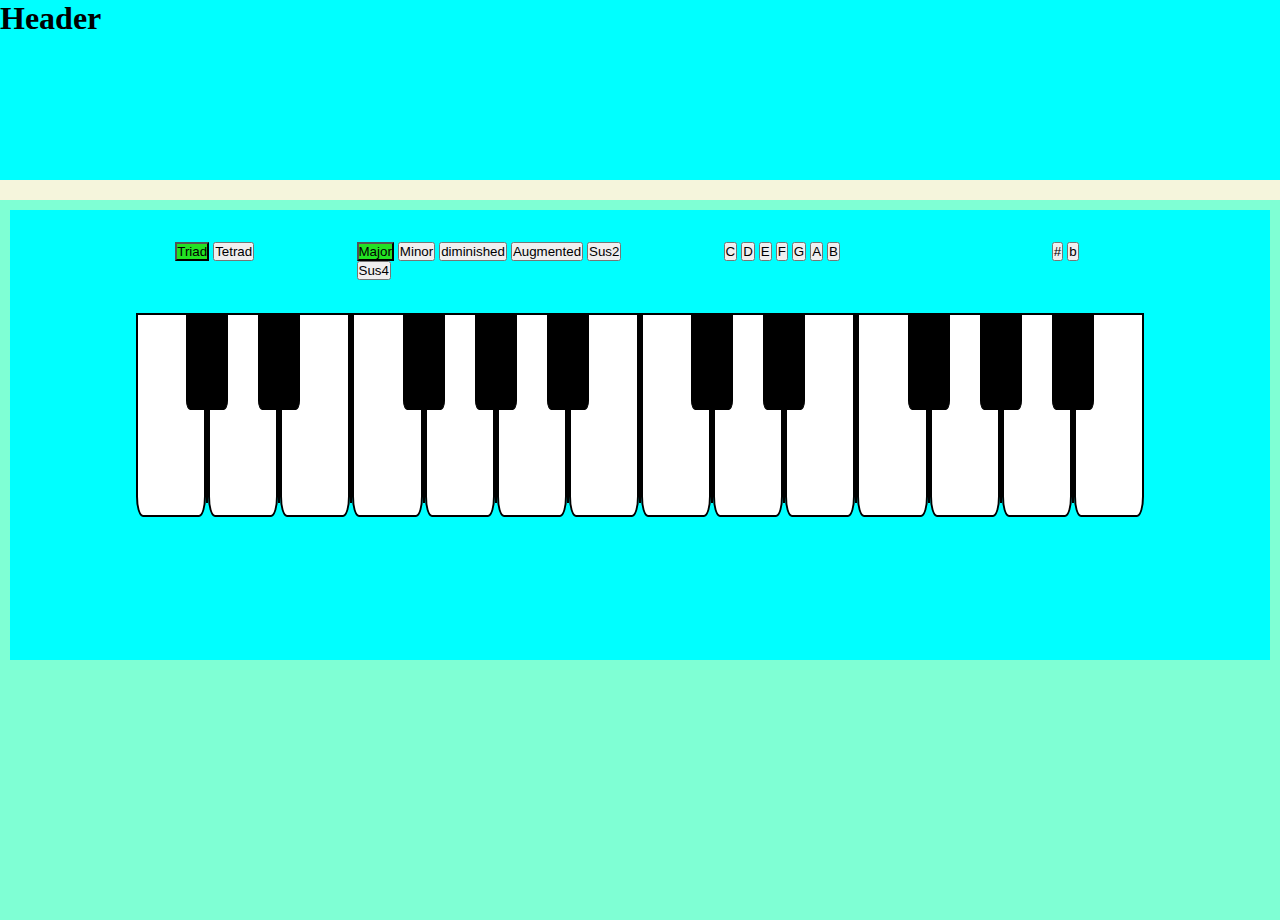
==== OnePiano.html @ 57992c40 "Agregamos archivos de un solo piano para pruebas" ====
<!DOCTYPE html>
<html lang="en">
<head>
    <meta charset="UTF-8">
    <meta http-equiv="X-UA-Compatible" content="IE=edge">
    <meta name="viewport" content="width=device-width, initial-scale=1.0">
    <link rel="stylesheet" href="./style.css">
    <title>Document</title>
</head>
<body>
    <header>
        <h1>Header</h1>
    </header>
    <main>
        <section>
            <div class="container container1">
                <div class="container__noteBtns">
                    <div class="chordSizeBtns">
                        <button data-chordsize = 'triad' class="btnSelected">Triad</button>
                        <button data-chordsize = 'tetrad'>Tetrad</button>
                    </div>
                    <div class="chordColorBtns">
                        <div class = 'triadBtns'>
                            <button data-chordcolor = 'major' class="btnSelected">Major</button>
                            <button data-chordcolor = 'minor'>Minor</button>
                            <button data-chordcolor = 'diminished'>diminished</button>
                            <button data-chordcolor = 'augmented'>Augmented</button>
                            <button data-chordcolor = 'sus2'>Sus2</button>
                            <button data-chordcolor = 'sus4'>Sus4</button>
                        </div>
                        <div class = 'tetradBtns hidden'>
                            <button data-chordcolor = 'maj7' class="btnSelected">Maj7</button>
                            <button data-chordcolor = 'minor7'>Minor7</button>
                            <button data-chordcolor = 'dominant7'>Dominant7</button>
                        </div>
                    </div>
                    <div class="noteBtns">
                        <button data-note="C">C</button>
                        <button data-note="D">D</button>
                        <button data-note="E">E</button>
                        <button data-note="F">F</button>      
                        <button data-note="G">G</button>
                        <button data-note="A">A</button>
                        <button data-note="B">B</button>
                    </div>
                    <div class="accidentalsBtns">
                        <button data-accidental="sharp">#</button>
                        <button data-accidental="bemol">b</button>
                    </div>
                </div>
                <div class="piano">
                    <div data-note="C" data-notenumber="0" class="key white C"></div>
                    <div class="space">
                        <div data-note="Cs/Db" data-notenumber="1" class="key black Cs/Db"></div>
                    </div>
                    <div data-note="D" data-notenumber="2" class="key white D"></div>
                    <div class="space">
                        <div data-note="Ds/Eb" data-notenumber="3" class="key black Ds/Eb"></div>
                    </div>
                    <div data-note="E" data-notenumber="4" class="key white E"></div>
                    <div class="space"></div>
                    <div data-note="F" data-notenumber="5" class="key white F"></div>
                    <div class="space">
                        <div data-note="Fs/Gb" data-notenumber="6" class="key black Fs/Gb"></div>
                    </div>
                    <div data-note="G" data-notenumber="7" class="key white G"></div>
                    <div class="space">
                        <div data-note="Gs/Ab" data-notenumber="8" class="key black Gs/Ab"></div>
                    </div>
                    <div data-note="A" data-notenumber="9" class="key white A"></div>
                    <div class="space">
                        <div data-note="As/Bb" data-notenumber="10" class="key black As/Bb"></div>
                    </div>
                    <div data-note="B" data-notenumber="11" class="key white B"></div>
                    <div class="space"></div>
                    <div data-note="C" data-notenumber="0" class="key white C"></div>
                    <div class="space">
                        <div data-note="Cs/Db" data-notenumber="1" class="key black Cs/Db"></div>
                    </div>
                    <div data-note="D" data-notenumber="2" class="key white D"></div>
                    <div class="space">
                        <div data-note="Ds/Eb" data-notenumber="3" class="key black Ds/Eb"></div>
                    </div>
                    <div data-note="E" data-notenumber="4" class="key white E"></div>
                    <div class="space"></div>
                    <div data-note="F" data-notenumber="5" class="key white F"></div>
                    <div class="space">
                        <div data-note="Fs/Gb" data-notenumber="6" class="key black Fs/Gb"></div>
                    </div>
                    <div data-note="G" data-notenumber="7" class="key white G"></div>
                    <div class="space">
                        <div data-note="Gs/Ab" data-notenumber="8" class="key black Gs/Ab"></div>
                    </div>
                    <div data-note="A" data-notenumber="9" class="key white A"></div>
                    <div class="space">
                        <div data-note="As/Bb" data-notenumber="10" class="key black As/Bb"></div>
                    </div>
                    <div data-note="B" data-notenumber="11" class="key white B"></div>
                </div>
            </div>
        </section>

    </main>
    <script src="./OnePiano.js"></script>
</body>
</html>
---- style.css ----
* {
    margin: 0;
    padding: 0;
    box-sizing: inherit;
}

body{
    background-color: beige;
}
header{
    height: 20vh;
    background-color: aqua;
}
main{
    background-color: aquamarine;
    height:80vh;
    margin-top: 20px;

}
section{
    height: 100;
    display: flex;
    flex-direction: row;
}
.container{
    display:flex;
    flex-direction: column;
    justify-content: space-evenly;
    align-items: center;
    height:50vh;
    width: 100%;
    background-color: aqua;
    margin:10px;
}
.container__noteBtns{
    display: grid;
    grid-template-columns: 1fr 1fr 1fr 1fr;
    width:90%;
    justify-items: center;
}
.piano{
    display: flex;
    flex-direction: row;
    width:80%;
    height: 70%;
    background-color:aqua;
}
.key.white{
    max-height: 200px;
    width:100%;
    background-color: white;
    border: 2px solid rgb(0, 0, 0);
    border-radius: 0 0 10% 10%;
}
.key.black{
    max-height: 100px;
    position:relative;
    background-color: black;
    border: 1px solid rgb(0, 0, 0);
    z-index: 10;
    height: 50%;
    right:1000%;
    width:2000%;
    border-radius: 0 0 10% 10%;

}
.piano .space{
    width: 3%;
    background-color: rgb(0, 0, 0);
    height:90%;
    max-height: 190px;
    /* border: 1px solid black; */
}
.btnSelected{
    background-color: rgb(35, 226, 35);
}
.key.rootKeySelected{
    background-color: rgb(35, 226, 35);
}
.key.keySelected{
    background-color: rgb(75, 39, 252);
}
.hidden{
    display: none;
}
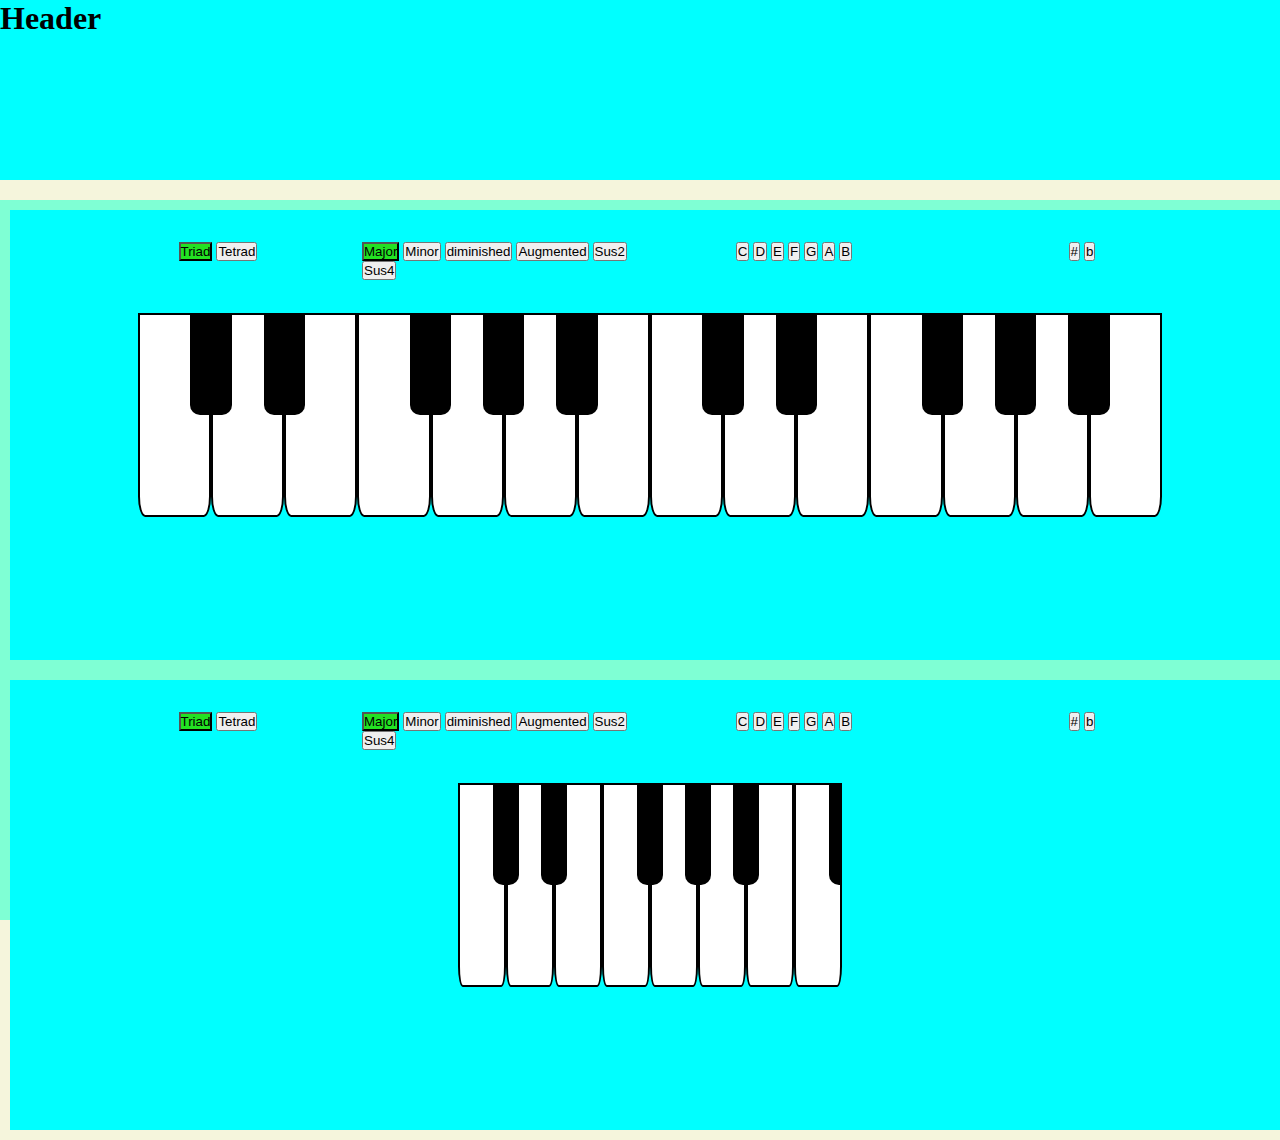
==== commit 465dbea9: "improved html structure of piano keys" ====
--- a/OnePiano.html
+++ b/OnePiano.html
@@ -4,7 +4,7 @@
     <meta charset="UTF-8">
     <meta http-equiv="X-UA-Compatible" content="IE=edge">
     <meta name="viewport" content="width=device-width, initial-scale=1.0">
-    <link rel="stylesheet" href="./style.css">
+    <link rel="stylesheet" href="./OnePiano.css">
     <title>Document</title>
 </head>
 <body>
@@ -12,90 +12,177 @@
         <h1>Header</h1>
     </header>
     <main>
-        <section>
+        <section class="main_container">
             <div class="container container1">
-                <div class="container__noteBtns">
-                    <div class="chordSizeBtns">
-                        <button data-chordsize = 'triad' class="btnSelected">Triad</button>
-                        <button data-chordsize = 'tetrad'>Tetrad</button>
+                <div class="parent_container__Btns">
+                    <div class="container__chordSizeBtns">
+                        <button data-button='chordsize' data-chordsize = 'triad' class="btnSelected">Triad</button>
+                        <button data-button='chordsize' data-chordsize = 'tetrad'>Tetrad</button>
                     </div>
-                    <div class="chordColorBtns">
+                    <div class="container__chordColorBtns">
                         <div class = 'triadBtns'>
-                            <button data-chordcolor = 'major' class="btnSelected">Major</button>
-                            <button data-chordcolor = 'minor'>Minor</button>
-                            <button data-chordcolor = 'diminished'>diminished</button>
-                            <button data-chordcolor = 'augmented'>Augmented</button>
-                            <button data-chordcolor = 'sus2'>Sus2</button>
-                            <button data-chordcolor = 'sus4'>Sus4</button>
+                            <button data-button='chordcolor' data-chordcolor = 'major' class="btnSelected">Major</button>
+                            <button data-button='chordcolor' data-chordcolor = 'minor'>Minor</button>
+                            <button data-button='chordcolor' data-chordcolor = 'diminished'>diminished</button>
+                            <button data-button='chordcolor' data-chordcolor = 'augmented'>Augmented</button>
+                            <button data-button='chordcolor' data-chordcolor = 'sus2'>Sus2</button>
+                            <button data-button='chordcolor' data-chordcolor = 'sus4'>Sus4</button>
                         </div>
                         <div class = 'tetradBtns hidden'>
-                            <button data-chordcolor = 'maj7' class="btnSelected">Maj7</button>
-                            <button data-chordcolor = 'minor7'>Minor7</button>
-                            <button data-chordcolor = 'dominant7'>Dominant7</button>
+                            <button data-button='chordcolor' data-chordcolor = 'maj7' class="btnSelected">Maj7</button>
+                            <button data-button='chordcolor' data-chordcolor = 'minor7'>Minor7</button>
+                            <button data-button='chordcolor' data-chordcolor = 'dominant7'>Dominant7</button>
                         </div>
                     </div>
-                    <div class="noteBtns">
-                        <button data-note="C">C</button>
-                        <button data-note="D">D</button>
-                        <button data-note="E">E</button>
-                        <button data-note="F">F</button>      
-                        <button data-note="G">G</button>
-                        <button data-note="A">A</button>
-                        <button data-note="B">B</button>
+                    <div class="container__noteBtns">
+                        <button data-button='notebtn' data-note="C" data-notenumber="0">C</button>
+                        <button data-button='notebtn' data-note="D" data-notenumber="2">D</button>
+                        <button data-button='notebtn' data-note="E" data-notenumber="4">E</button>
+                        <button data-button='notebtn' data-note="F" data-notenumber="5">F</button>      
+                        <button data-button='notebtn' data-note="G" data-notenumber="7">G</button>
+                        <button data-button='notebtn' data-note="A" data-notenumber="9">A</button>
+                        <button data-button='notebtn' data-note="B" data-notenumber="11">B</button>
                     </div>
-                    <div class="accidentalsBtns">
-                        <button data-accidental="sharp">#</button>
-                        <button data-accidental="bemol">b</button>
+                    <div class="container__accidentalsBtns">
+                        <button data-button='accidental' data-accidental="sharp">#</button>
+                        <button data-button='accidental' data-accidental="bemol">b</button>
                     </div>
                 </div>
                 <div class="piano">
-                    <div data-note="C" data-notenumber="0" class="key white C"></div>
-                    <div class="space">
-                        <div data-note="Cs/Db" data-notenumber="1" class="key black Cs/Db"></div>
+                    <div data-note="C" data-notenumber="0" class="key white C">
+                        <div data-note='Cs'data-notenumber="1" class="key right-black"></div>
                     </div>
-                    <div data-note="D" data-notenumber="2" class="key white D"></div>
-                    <div class="space">
-                        <div data-note="Ds/Eb" data-notenumber="3" class="key black Ds/Eb"></div>
+                    <div data-note="D" data-notenumber="2" class="key white D">
+                        <div data-note='Db' data-notenumber="1" class="key left-black"></div>
+                        <div data-note='Ds' data-notenumber="3" class="key right-black"></div>
                     </div>
-                    <div data-note="E" data-notenumber="4" class="key white E"></div>
-                    <div class="space"></div>
-                    <div data-note="F" data-notenumber="5" class="key white F"></div>
-                    <div class="space">
-                        <div data-note="Fs/Gb" data-notenumber="6" class="key black Fs/Gb"></div>
+                    <div data-note="E" data-notenumber="4" class="key white E">
+                        <div data-note='Eb' data-notenumber="3" class="key left-black"></div>
                     </div>
-                    <div data-note="G" data-notenumber="7" class="key white G"></div>
-                    <div class="space">
-                        <div data-note="Gs/Ab" data-notenumber="8" class="key black Gs/Ab"></div>
+                    <div data-note="F" data-notenumber="5" class="key white F">
+                        <div data-note="Fs" data-notenumber="6" class="key right-black"></div>
                     </div>
-                    <div data-note="A" data-notenumber="9" class="key white A"></div>
-                    <div class="space">
-                        <div data-note="As/Bb" data-notenumber="10" class="key black As/Bb"></div>
+                    <div data-note="G" data-notenumber="7" class="key white G">
+                        <div data-note='Gb' data-notenumber="6" class="key left-black"></div>
+                        <div data-note='Gs' data-notenumber="8" class="key right-black"></div>
                     </div>
-                    <div data-note="B" data-notenumber="11" class="key white B"></div>
-                    <div class="space"></div>
-                    <div data-note="C" data-notenumber="0" class="key white C"></div>
-                    <div class="space">
-                        <div data-note="Cs/Db" data-notenumber="1" class="key black Cs/Db"></div>
+                    <div data-note="A" data-notenumber="9" class="key white A">
+                        <div data-note='Ab' data-notenumber="8" class="key left-black"></div>
+                        <div data-note='As' data-notenumber="10" class="key right-black"></div>
                     </div>
-                    <div data-note="D" data-notenumber="2" class="key white D"></div>
-                    <div class="space">
-                        <div data-note="Ds/Eb" data-notenumber="3" class="key black Ds/Eb"></div>
+                    <div data-note="B" data-notenumber="11" class="key white B">
+                        <div data-note='Bb' data-notenumber="10" class="key left-black"></div>
                     </div>
-                    <div data-note="E" data-notenumber="4" class="key white E"></div>
-                    <div class="space"></div>
-                    <div data-note="F" data-notenumber="5" class="key white F"></div>
-                    <div class="space">
-                        <div data-note="Fs/Gb" data-notenumber="6" class="key black Fs/Gb"></div>
+                    <div data-note="C" data-notenumber="0" class="key white C ">
+                        <div data-note='Cs' data-notenumber="1" class="key right-black"></div>
                     </div>
-                    <div data-note="G" data-notenumber="7" class="key white G"></div>
-                    <div class="space">
-                        <div data-note="Gs/Ab" data-notenumber="8" class="key black Gs/Ab"></div>
+                    <div data-note="D" data-notenumber="2" class="key white D">
+                        <div data-note='Db' data-notenumber="1" class="key left-black"></div>
+                        <div data-note='Ds' data-notenumber="3" class="key right-black"></div>
                     </div>
-                    <div data-note="A" data-notenumber="9" class="key white A"></div>
-                    <div class="space">
-                        <div data-note="As/Bb" data-notenumber="10" class="key black As/Bb"></div>
+                    <div data-note="E" data-notenumber="4" class="key white E">
+                        <div data-note='Eb' data-notenumber="3" class="key left-black"></div>
                     </div>
-                    <div data-note="B" data-notenumber="11" class="key white B"></div>
+                    <div data-note="F" data-notenumber="5" class="key white F">
+                        <div data-note="Fs" data-notenumber="6" class="key right-black"></div>
+                    </div>
+                    <div data-note="G" data-notenumber="7" class="key white G">
+                        <div data-note='Gb' data-notenumber="6" class="key left-black"></div>
+                        <div data-note='Gs' data-notenumber="8" class="key right-black"></div>
+                    </div>
+                    <div data-note="A" data-notenumber="9" class="key white A">
+                        <div data-note='Ab' data-notenumber="8" class="key left-black"></div>
+                        <div data-note='As' data-notenumber="10" class="key right-black"></div>
+                    </div>
+                    <div data-note="B" data-notenumber="11" class="key white B">
+                        <div data-note='Bb' data-notenumber="10" class="key left-black"></div>
+                    </div>
+            </div>
+            </div>
+            <div class="container container2">
+                <div class="parent_container__Btns">
+                    <div class="container__chordSizeBtns">
+                        <button data-button='chordsize' data-chordsize = 'triad' class="btnSelected">Triad</button>
+                        <button data-button='chordsize' data-chordsize = 'tetrad'>Tetrad</button>
+                    </div>
+                    <div class="container__chordColorBtns">
+                        <div class = 'triadBtns'>
+                            <button data-button='chordcolor' data-chordcolor = 'major' class="btnSelected">Major</button>
+                            <button data-button='chordcolor' data-chordcolor = 'minor'>Minor</button>
+                            <button data-button='chordcolor' data-chordcolor = 'diminished'>diminished</button>
+                            <button data-button='chordcolor' data-chordcolor = 'augmented'>Augmented</button>
+                            <button data-button='chordcolor' data-chordcolor = 'sus2'>Sus2</button>
+                            <button data-button='chordcolor' data-chordcolor = 'sus4'>Sus4</button>
+                        </div>
+                        <div class = 'tetradBtns hidden'>
+                            <button data-button='chordcolor' data-chordcolor = 'maj7' class="btnSelected">Maj7</button>
+                            <button data-button='chordcolor' data-chordcolor = 'minor7'>Minor7</button>
+                            <button data-button='chordcolor' data-chordcolor = 'dominant7'>Dominant7</button>
+                        </div>
+                    </div>
+                    <div class="container__noteBtns">
+                        <button data-button='notebtn' data-note="C" data-notenumber="0">C</button>
+                        <button data-button='notebtn' data-note="D" data-notenumber="2">D</button>
+                        <button data-button='notebtn' data-note="E" data-notenumber="4">E</button>
+                        <button data-button='notebtn' data-note="F" data-notenumber="5">F</button>      
+                        <button data-button='notebtn' data-note="G" data-notenumber="7">G</button>
+                        <button data-button='notebtn' data-note="A" data-notenumber="9">A</button>
+                        <button data-button='notebtn' data-note="B" data-notenumber="11">B</button>
+                    </div>
+                    <div class="container__accidentalsBtns">
+                        <button data-button='accidental' data-accidental="sharp">#</button>
+                        <button data-button='accidental' data-accidental="bemol">b</button>
+                    </div>
+                </div>
+                <div class="piano firstPosition">
+                        <div data-note="C" data-notenumber="0" class="key white C">
+                            <div data-note='Cs'data-notenumber="1" class="key right-black"></div>
+                        </div>
+                        <div data-note="D" data-notenumber="2" class="key white D">
+                            <div data-note='Db' data-notenumber="1" class="key left-black"></div>
+                            <div data-note='Ds' data-notenumber="3" class="key right-black"></div>
+                        </div>
+                        <div data-note="E" data-notenumber="4" class="key white E">
+                            <div data-note='Eb' data-notenumber="3" class="key left-black"></div>
+                        </div>
+                        <div data-note="F" data-notenumber="5" class="key white F">
+                            <div data-note="Fs" data-notenumber="6" class="key right-black"></div>
+                        </div>
+                        <div data-note="G" data-notenumber="7" class="key white G">
+                            <div data-note='Gb' data-notenumber="6" class="key left-black"></div>
+                            <div data-note='Gs' data-notenumber="8" class="key right-black"></div>
+                        </div>
+                        <div data-note="A" data-notenumber="9" class="key white A">
+                            <div data-note='Ab' data-notenumber="8" class="key left-black"></div>
+                            <div data-note='As' data-notenumber="10" class="key right-black"></div>
+                        </div>
+                        <div data-note="B" data-notenumber="11" class="key white B">
+                            <div data-note='Bb' data-notenumber="10" class="key left-black"></div>
+                        </div>
+                        <div data-note="C" data-notenumber="0" class="key white C">
+                            <div data-note='Cs' data-notenumber="1" class="key right-black"></div>
+                        </div>
+                        <div data-note="D" data-notenumber="2" class="key white D hidden">
+                            <div data-note='Db' data-notenumber="1" class="key left-black"></div>
+                            <div data-note='Ds' data-notenumber="3" class="key right-black"></div>
+                        </div>
+                        <div data-note="E" data-notenumber="4" class="key white E hidden">
+                            <div data-note='Eb' data-notenumber="3" class="key left-black"></div>
+                        </div>
+                        <div data-note="F" data-notenumber="5" class="key white F hidden">
+                            <div data-note="Fs" data-notenumber="6" class="key right-black"></div>
+                        </div>
+                        <div data-note="G" data-notenumber="7" class="key white G hidden">
+                            <div data-note='Gb' data-notenumber="6" class="key left-black"></div>
+                            <div data-note='Gs' data-notenumber="8" class="key right-black"></div>
+                        </div>
+                        <div data-note="A" data-notenumber="9" class="key white A hidden">
+                            <div data-note='Ab' data-notenumber="8" class="key left-black"></div>
+                            <div data-note='As' data-notenumber="10" class="key right-black"></div>
+                        </div>
+                        <div data-note="B" data-notenumber="11" class="key white B hidden">
+                            <div data-note='Bb' data-notenumber="10" class="key left-black"></div>
+                        </div>
                 </div>
             </div>
         </section>
--- a/OnePiano.css
+++ b/OnePiano.css
@@ -0,0 +1,95 @@
+* {
+    margin: 0;
+    padding: 0;
+    box-sizing: inherit;
+}
+
+body{
+    background-color: beige;
+}
+header{
+    height: 20vh;
+    background-color: aqua;
+}
+main{
+    background-color: aquamarine;
+    height:80vh;
+    margin-top: 20px;
+
+}
+section{
+    height: 100;
+    display: flex;
+    flex-direction: row;
+}
+.container{
+    display:flex;
+    flex-direction: column;
+    justify-content: space-evenly;
+    align-items: center;
+    height:50vh;
+    width: 100%;
+    background-color: aqua;
+    margin:10px;
+}
+.parent_container__Btns{
+    display: grid;
+    grid-template-columns: 1fr 1fr 1fr 1fr;
+    width:90%;
+    justify-items: center;
+}
+.piano{
+    display: flex;
+    flex-direction: row;
+    width:80%;
+    height: 70%;
+    background-color:aqua;
+}
+.key.white{
+    max-height: 200px;
+    width:100%;
+    background-color: white;
+    border: 2px solid rgb(0, 0, 0);
+    border-radius: 0 0 10% 10%;
+}
+.btnSelected{
+    background-color: rgb(35, 226, 35);
+}
+.key.rootKeySelected{
+    background-color: rgb(35, 226, 35);
+}
+.key.keySelected{
+    background-color: rgb(75, 39, 252);
+}
+.hidden{
+    display: none;
+}
+
+.piano.firstPosition{
+    width:30%;
+    /* left:200px; */
+}
+
+.right-black{
+    float: right;
+    width : 30%;
+    height : 50%;
+    background-color: black;
+    border-radius: 0 0 0 10px;
+    position:relative;
+    left:2px;
+}
+
+.left-black{
+    float: left;
+    width : 30%;
+    height : 50%;
+    background-color: black;
+    border-radius: 0 0 10px 0;
+    position:relative;
+    right:2px;
+}
+.main_container{
+    display:flex;
+    flex-direction: column;
+}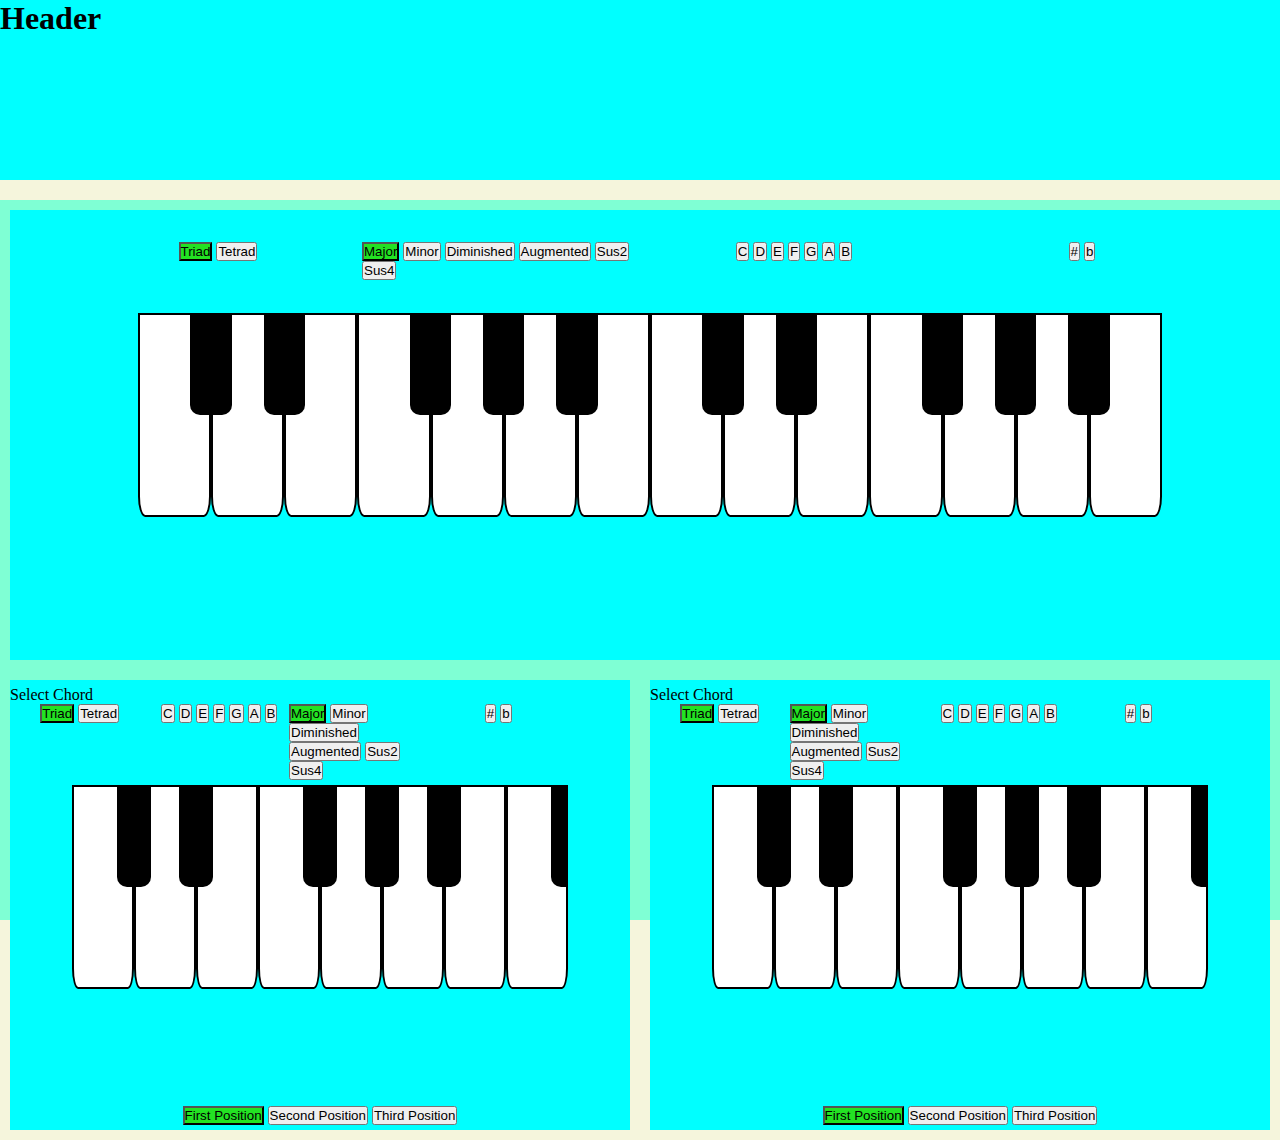
==== commit 63450110: "fourPianos page" ====
--- a/OnePiano.html
+++ b/OnePiano.html
@@ -23,15 +23,15 @@
                         <div class = 'triadBtns'>
                             <button data-button='chordcolor' data-chordcolor = 'major' class="btnSelected">Major</button>
                             <button data-button='chordcolor' data-chordcolor = 'minor'>Minor</button>
-                            <button data-button='chordcolor' data-chordcolor = 'diminished'>diminished</button>
-                            <button data-button='chordcolor' data-chordcolor = 'augmented'>Augmented</button>
+                            <button data-button='chordcolor' data-chordcolor = 'dim'>Diminished</button>
+                            <button data-button='chordcolor' data-chordcolor = 'aug'>Augmented</button>
                             <button data-button='chordcolor' data-chordcolor = 'sus2'>Sus2</button>
                             <button data-button='chordcolor' data-chordcolor = 'sus4'>Sus4</button>
                         </div>
                         <div class = 'tetradBtns hidden'>
                             <button data-button='chordcolor' data-chordcolor = 'maj7' class="btnSelected">Maj7</button>
-                            <button data-button='chordcolor' data-chordcolor = 'minor7'>Minor7</button>
-                            <button data-button='chordcolor' data-chordcolor = 'dominant7'>Dominant7</button>
+                            <button data-button='chordcolor' data-chordcolor = 'min7'>Minor7</button>
+                            <button data-button='chordcolor' data-chordcolor = 'dom7'>Dominant7</button>
                         </div>
                     </div>
                     <div class="container__noteBtns">
@@ -99,42 +99,48 @@
                     </div>
             </div>
             </div>
+        <section class="submain_container">
             <div class="container container2">
-                <div class="parent_container__Btns">
-                    <div class="container__chordSizeBtns">
-                        <button data-button='chordsize' data-chordsize = 'triad' class="btnSelected">Triad</button>
-                        <button data-button='chordsize' data-chordsize = 'tetrad'>Tetrad</button>
-                    </div>
-                    <div class="container__chordColorBtns">
-                        <div class = 'triadBtns'>
-                            <button data-button='chordcolor' data-chordcolor = 'major' class="btnSelected">Major</button>
-                            <button data-button='chordcolor' data-chordcolor = 'minor'>Minor</button>
-                            <button data-button='chordcolor' data-chordcolor = 'diminished'>diminished</button>
-                            <button data-button='chordcolor' data-chordcolor = 'augmented'>Augmented</button>
-                            <button data-button='chordcolor' data-chordcolor = 'sus2'>Sus2</button>
-                            <button data-button='chordcolor' data-chordcolor = 'sus4'>Sus4</button>
-                        </div>
-                        <div class = 'tetradBtns hidden'>
-                            <button data-button='chordcolor' data-chordcolor = 'maj7' class="btnSelected">Maj7</button>
-                            <button data-button='chordcolor' data-chordcolor = 'minor7'>Minor7</button>
-                            <button data-button='chordcolor' data-chordcolor = 'dominant7'>Dominant7</button>
-                        </div>
-                    </div>
-                    <div class="container__noteBtns">
-                        <button data-button='notebtn' data-note="C" data-notenumber="0">C</button>
-                        <button data-button='notebtn' data-note="D" data-notenumber="2">D</button>
-                        <button data-button='notebtn' data-note="E" data-notenumber="4">E</button>
-                        <button data-button='notebtn' data-note="F" data-notenumber="5">F</button>      
-                        <button data-button='notebtn' data-note="G" data-notenumber="7">G</button>
-                        <button data-button='notebtn' data-note="A" data-notenumber="9">A</button>
-                        <button data-button='notebtn' data-note="B" data-notenumber="11">B</button>
-                    </div>
-                    <div class="container__accidentalsBtns">
-                        <button data-button='accidental' data-accidental="sharp">#</button>
-                        <button data-button='accidental' data-accidental="bemol">b</button>
-                    </div>
-                </div>
-                <div class="piano firstPosition">
+                <div class="upperRow">
+                    <div class="noteGrafic">Select Chord</div>
+                    <div class="parent_container__Btns">
+                        <div class="container__chordSizeBtns">
+                            <button data-button='chordsize' data-chordsize = 'triad' class="btnSelected">Triad</button>
+                            <button data-button='chordsize' data-chordsize = 'tetrad'>Tetrad</button>
+                        </div>
+                        <div class="container__noteBtns">
+                            <button data-button='notebtn' data-note="C" data-notenumber="0">C</button>
+                            <button data-button='notebtn' data-note="D" data-notenumber="2">D</button>
+                            <button data-button='notebtn' data-note="E" data-notenumber="4">E</button>
+                            <button data-button='notebtn' data-note="F" data-notenumber="5">F</button>      
+                            <button data-button='notebtn' data-note="G" data-notenumber="7">G</button>
+                            <button data-button='notebtn' data-note="A" data-notenumber="9">A</button>
+                            <button data-button='notebtn' data-note="B" data-notenumber="11">B</button>
+                        </div>
+                        <div class="container__chordColorBtns">
+                            <div class = 'triadBtns'>
+                                <button data-button='chordcolor' data-chordcolor = 'major' class="btnSelected">Major</button>
+                                <button data-button='chordcolor' data-chordcolor = 'minor'>Minor</button>
+                                <button data-button='chordcolor' data-chordcolor = 'dim'>Diminished</button>
+                                <button data-button='chordcolor' data-chordcolor = 'aug'>Augmented</button>
+                                <button data-button='chordcolor' data-chordcolor = 'sus2'>Sus2</button>
+                                <button data-button='chordcolor' data-chordcolor = 'sus4'>Sus4</button>
+                            </div>
+                            <div class = 'tetradBtns hidden'>
+                                <button data-button='chordcolor' data-chordcolor = 'maj7' class="btnSelected">Maj7</button>
+                                <button data-button='chordcolor' data-chordcolor = 'min7'>Minor7</button>
+                                <button data-button='chordcolor' data-chordcolor = 'dom7'>Dominant7</button>
+                            </div>
+                        </div>
+
+                        <div class="container__accidentalsBtns">
+                            <button data-button='accidental' data-accidental="sharp">#</button>
+                            <button data-button='accidental' data-accidental="bemol">b</button>
+                        </div>
+                    </div>
+                </div>
+
+                <div class="piano pianoShort">
                         <div data-note="C" data-notenumber="0" class="key white C">
                             <div data-note='Cs'data-notenumber="1" class="key right-black"></div>
                         </div>
@@ -184,7 +190,108 @@
                             <div data-note='Bb' data-notenumber="10" class="key left-black"></div>
                         </div>
                 </div>
+                <div class="positionButtons">
+                    <button data-button='position' data-position='first' class="firstPosition btnSelected">First Position</button>
+                    <button data-button='position' data-position='second'  class="secondPosition">Second Position</button>
+                    <button data-button='position' data-position='third'  class="thirdPosition">Third Position</button>
+                </div>
             </div>
+            <div class="container container3">
+                <div class="upperRow">
+                    <div class="noteGrafic">Select Chord</div>
+                    <div class="parent_container__Btns">
+                        <div class="container__chordSizeBtns">
+                            <button data-button='chordsize' data-chordsize = 'triad' class="btnSelected">Triad</button>
+                            <button data-button='chordsize' data-chordsize = 'tetrad'>Tetrad</button>
+                        </div>
+                        <div class="container__chordColorBtns">
+                            <div class = 'triadBtns'>
+                                <button data-button='chordcolor' data-chordcolor = 'major' class="btnSelected">Major</button>
+                                <button data-button='chordcolor' data-chordcolor = 'minor'>Minor</button>
+                                <button data-button='chordcolor' data-chordcolor = 'dim'>Diminished</button>
+                                <button data-button='chordcolor' data-chordcolor = 'aug'>Augmented</button>
+                                <button data-button='chordcolor' data-chordcolor = 'sus2'>Sus2</button>
+                                <button data-button='chordcolor' data-chordcolor = 'sus4'>Sus4</button>
+                            </div>
+                            <div class = 'tetradBtns hidden'>
+                                <button data-button='chordcolor' data-chordcolor = 'maj7' class="btnSelected">Maj7</button>
+                                <button data-button='chordcolor' data-chordcolor = 'min7'>Minor7</button>
+                                <button data-button='chordcolor' data-chordcolor = 'dom7'>Dominant7</button>
+                            </div>
+                        </div>
+                        <div class="container__noteBtns">
+                            <button data-button='notebtn' data-note="C" data-notenumber="0">C</button>
+                            <button data-button='notebtn' data-note="D" data-notenumber="2">D</button>
+                            <button data-button='notebtn' data-note="E" data-notenumber="4">E</button>
+                            <button data-button='notebtn' data-note="F" data-notenumber="5">F</button>      
+                            <button data-button='notebtn' data-note="G" data-notenumber="7">G</button>
+                            <button data-button='notebtn' data-note="A" data-notenumber="9">A</button>
+                            <button data-button='notebtn' data-note="B" data-notenumber="11">B</button>
+                        </div>
+                        <div class="container__accidentalsBtns">
+                            <button data-button='accidental' data-accidental="sharp">#</button>
+                            <button data-button='accidental' data-accidental="bemol">b</button>
+                        </div>
+                    </div>
+                </div>
+                <div class="piano pianoShort">
+                        <div data-note="C" data-notenumber="0" class="key white C">
+                            <div data-note='Cs'data-notenumber="1" class="key right-black"></div>
+                        </div>
+                        <div data-note="D" data-notenumber="2" class="key white D">
+                            <div data-note='Db' data-notenumber="1" class="key left-black"></div>
+                            <div data-note='Ds' data-notenumber="3" class="key right-black"></div>
+                        </div>
+                        <div data-note="E" data-notenumber="4" class="key white E">
+                            <div data-note='Eb' data-notenumber="3" class="key left-black"></div>
+                        </div>
+                        <div data-note="F" data-notenumber="5" class="key white F">
+                            <div data-note="Fs" data-notenumber="6" class="key right-black"></div>
+                        </div>
+                        <div data-note="G" data-notenumber="7" class="key white G">
+                            <div data-note='Gb' data-notenumber="6" class="key left-black"></div>
+                            <div data-note='Gs' data-notenumber="8" class="key right-black"></div>
+                        </div>
+                        <div data-note="A" data-notenumber="9" class="key white A">
+                            <div data-note='Ab' data-notenumber="8" class="key left-black"></div>
+                            <div data-note='As' data-notenumber="10" class="key right-black"></div>
+                        </div>
+                        <div data-note="B" data-notenumber="11" class="key white B">
+                            <div data-note='Bb' data-notenumber="10" class="key left-black"></div>
+                        </div>
+                        <div data-note="C" data-notenumber="0" class="key white C">
+                            <div data-note='Cs' data-notenumber="1" class="key right-black"></div>
+                        </div>
+                        <div data-note="D" data-notenumber="2" class="key white D hidden">
+                            <div data-note='Db' data-notenumber="1" class="key left-black"></div>
+                            <div data-note='Ds' data-notenumber="3" class="key right-black"></div>
+                        </div>
+                        <div data-note="E" data-notenumber="4" class="key white E hidden">
+                            <div data-note='Eb' data-notenumber="3" class="key left-black"></div>
+                        </div>
+                        <div data-note="F" data-notenumber="5" class="key white F hidden">
+                            <div data-note="Fs" data-notenumber="6" class="key right-black"></div>
+                        </div>
+                        <div data-note="G" data-notenumber="7" class="key white G hidden">
+                            <div data-note='Gb' data-notenumber="6" class="key left-black"></div>
+                            <div data-note='Gs' data-notenumber="8" class="key right-black"></div>
+                        </div>
+                        <div data-note="A" data-notenumber="9" class="key white A hidden">
+                            <div data-note='Ab' data-notenumber="8" class="key left-black"></div>
+                            <div data-note='As' data-notenumber="10" class="key right-black"></div>
+                        </div>
+                        <div data-note="B" data-notenumber="11" class="key white B hidden">
+                            <div data-note='Bb' data-notenumber="10" class="key left-black"></div>
+                        </div>
+                </div>
+                <div class="positionButtons">
+                    <button data-button='position' data-position='first' class="firstPosition btnSelected">First Position</button>
+                    <button data-button='position' data-position='second'  class="secondPosition">Second Position</button>
+                    <button data-button='position' data-position='third'  class="thirdPosition">Third Position</button>
+                </div>
+            </div>
+        </section>
+
         </section>
 
     </main>
